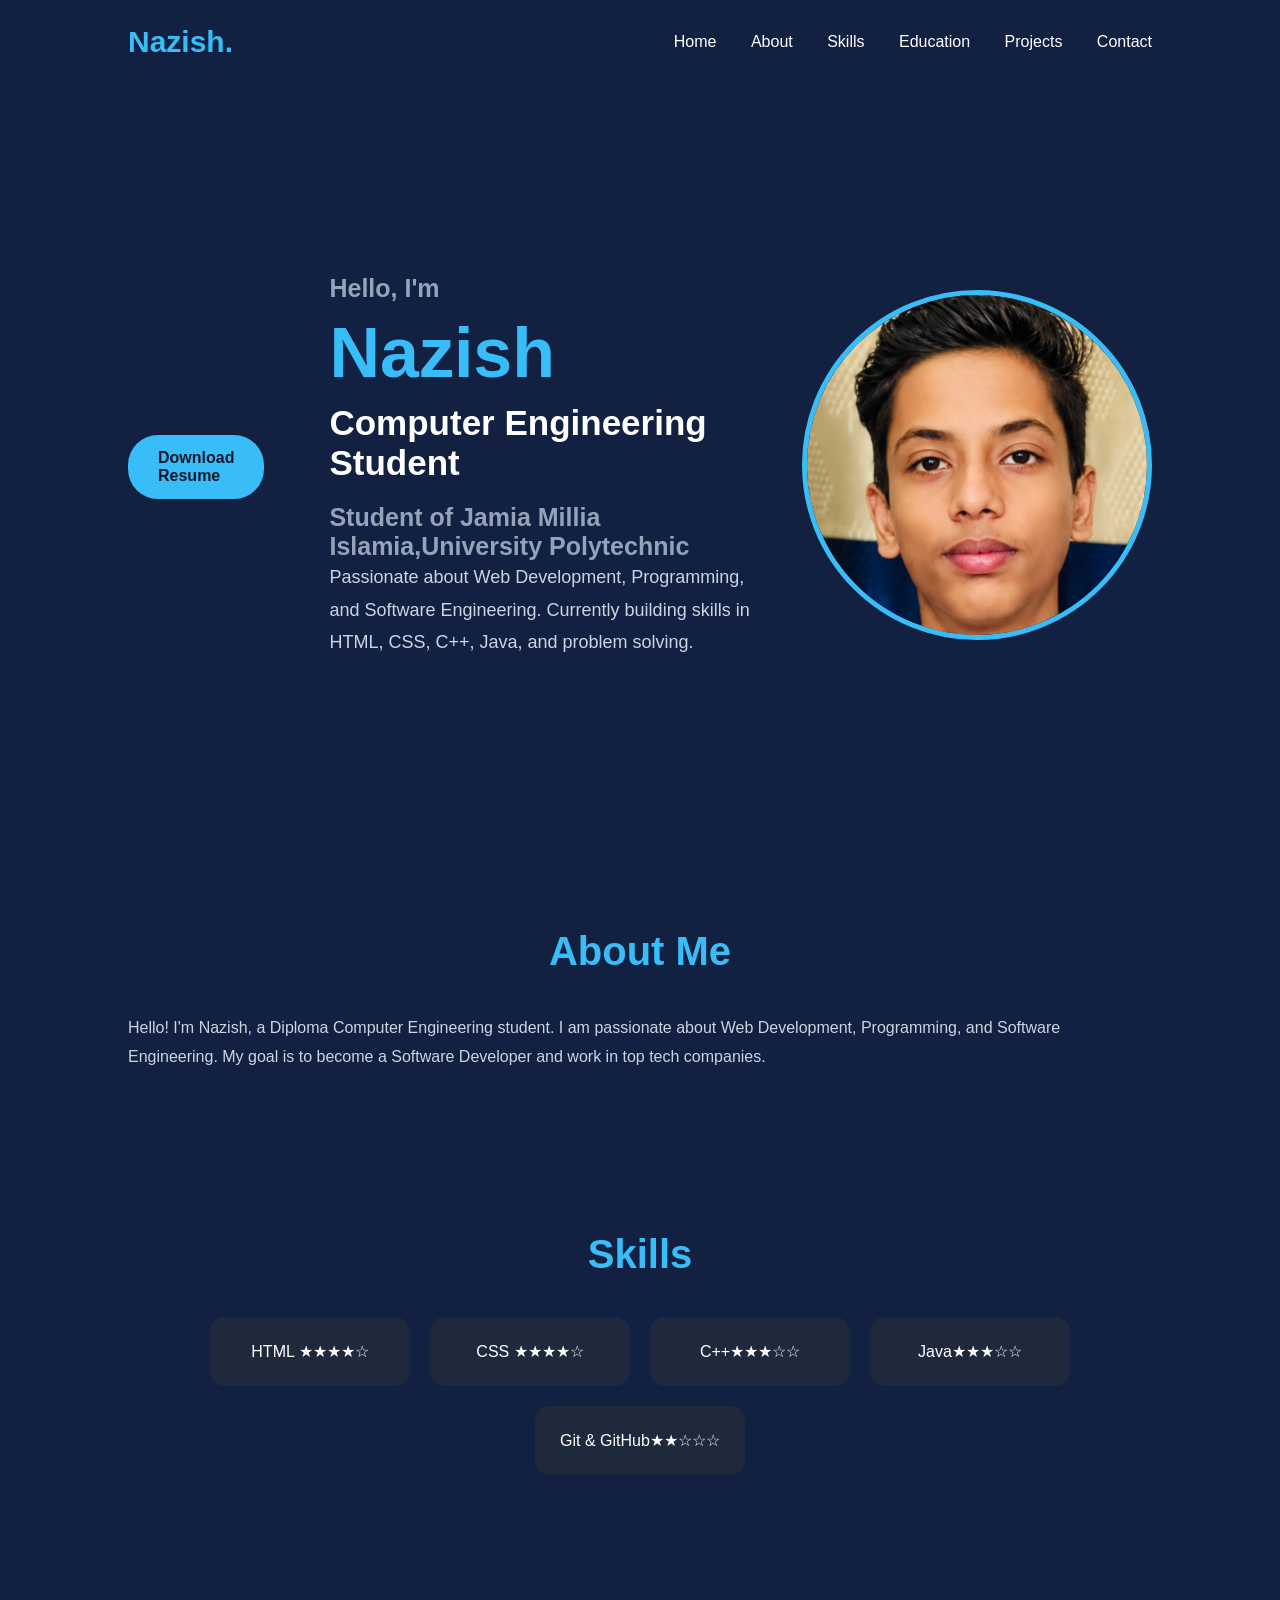
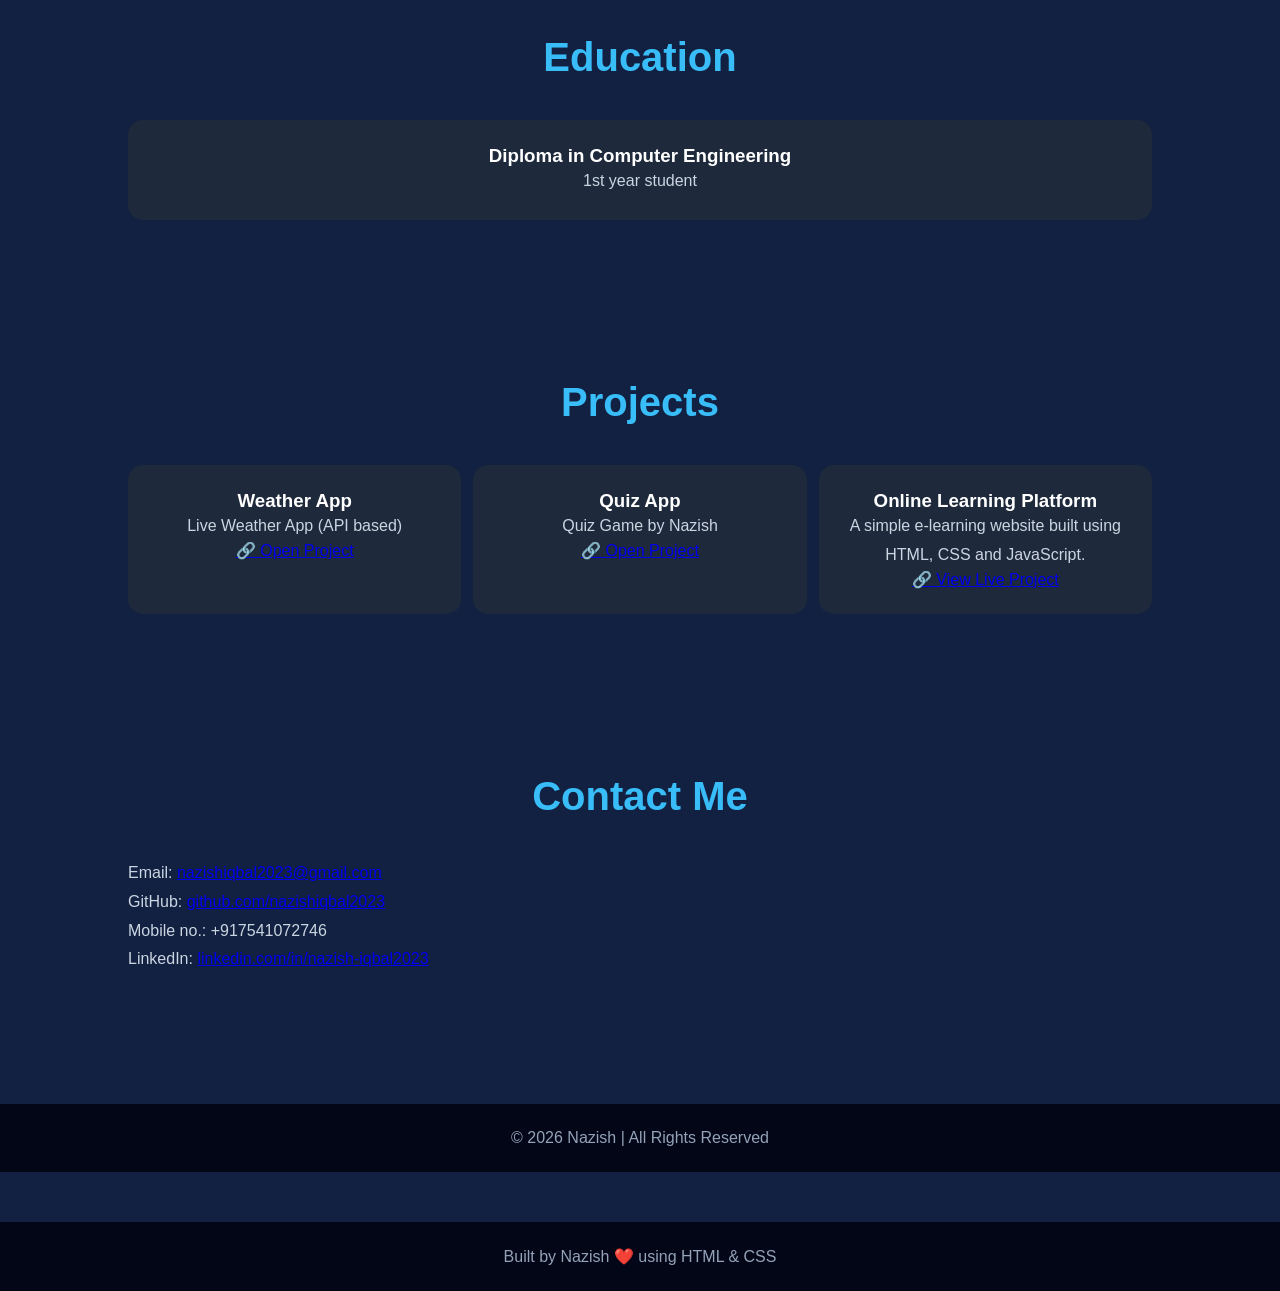
==== index.html @ af9a4926 "Update index.html" ====
<!DOCTYPE html>
<html lang="en">
<head>
    <meta charset="UTF-8">
    <meta name="viewport" content="width=device-width, initial-scale=1.0">
    <title>Nazish Portfolio</title>
    <link rel="stylesheet" href="Index.css">

</head>
<body>

    <header>
        <div class="logo">Nazish.</div>

        <nav>
            <a href="#home">Home</a>
            <a href="#about">About</a>
            <a href="#skills">Skills</a>
            <a href="#education">Education</a>
            <a href="#projects">Projects</a>
            <a href="#contact">Contact</a>
        </nav>
    </header>
      <section class="hero">
<a href="nazish resuming.docx" class="btn" download>
    Download Resume
</a>
        <div class="hero-text">
            <h3>Hello, I'm</h3>
            <h1>Nazish</h1>
            <h2>Computer Engineering Student</h2>
            <h3>Student of Jamia Millia Islamia,University Polytechnic</h3>
            <p>
                Passionate about Web Development, Programming,
                and Software Engineering. Currently building
                skills in HTML, CSS, C++, Java, and problem solving.
            </p>

        </div>

        <div class="hero-image">
           <img src="profile.png.png" alt="Profile Photo">
        </div>

    </section>
<!-- About Section -->
<section id="about" class="section">
    <h2>About Me</h2>
    <p>
        Hello! I'm Nazish, a Diploma Computer Engineering student.
        I am passionate about Web Development, Programming, and Software Engineering.
        My goal is to become a Software Developer and work in top tech companies.
    </p>
</section>

<!-- Skills Section -->
<section id="skills" class="section">
    <h2>Skills</h2>

    <div class="card-container">
        <div class="card">HTML ★★★★☆</div>
        <div class="card">CSS ★★★★☆</div>
        <div class="card">C++★★★☆☆</div>
        <div class="card">Java★★★☆☆</div>
        <div class="card">Git & GitHub★★☆☆☆</div>
    </div>
</section>

<!-- Education Section -->
<section id="education" class="section">
    <h2>Education</h2>

    <div class="education-box">
        <h3>Diploma in Computer Engineering</h3>
        <p>1st year student</p>
    </div>
</section>

<!-- Projects Section -->
<!-- Projects Section -->
<section id="projects" class="section">
  <h2>Projects</h2>

  <div class="project-container">

    <div class="project-card">
      <h3>Weather App</h3>
      <p>Live Weather App (API based)</p>

      <a href="weather.html" target="_blank">
        🔗 Open Project
      </a>
    </div>

    <div class="project-card">
      <h3>Quiz App</h3>
      <p>Quiz Game by Nazish</p>

      <a href="quiz.html" target="_blank">
        🔗 Open Project
      </a>
    </div>

    <div class="project-card">
      <h3>Online Learning Platform</h3>
      <p>A simple e-learning website built using HTML, CSS and JavaScript.</p>

      <a href="https://nazishiqbal2023.github.io/online-learning-platform/" target="_blank">
        🔗 View Live Project
      </a>
    </div>

  </div>
</section>
 
<!-- Contact Section -->
<section id="contact" class="section">
    <h2>Contact Me</h2>
    <p>
    Email:
    <a href="mailto:nazishiqbal2023@gmail.com">
        nazishiqbal2023@gmail.com
    </a>
</p>
    <p>
    GitHub:
    <a href="https://github.com/nazishiqbal2023">
        github.com/nazishiqbal2023
    </a>
</p>

    <p>Mobile no.: +917541072746</p>
    <p>
    LinkedIn:    
    <a href="linkedin.com/in/nazish-iqbal2023">
        linkedin.com/in/nazish-iqbal2023
    </a>
    </p>
</section>

<footer>
    <p>© 2026 Nazish | All Rights Reserved</p>
</footer>
<footer>
    <p>Built by Nazish ❤️ using HTML & CSS</p>
</footer>
</body>
</html>
---- Index.css ----
html{
    scroll-behavior:smooth;
}
*{
    margin:0;
    padding:0;
    box-sizing:border-box;
    font-family:Segoe UI, sans-serif;
}

body{
    background:#122041;
    color:white;
}

header{
    display:flex;
    justify-content:space-between;
    align-items:center;
    padding:25px 10%;
}

.logo{
    font-size:30px;
    font-weight:bold;
    color:#38bdf8;
}

nav a{
    color:white;
    text-decoration:none;
    margin-left:30px;
    transition:0.3s;
}

nav a:hover{
    color:#38bdf8;
}


.hero{
    min-height:85vh;
    display:flex;
    justify-content:space-between;
    align-items:center;
    padding:0 10%;
    gap:50px;
}

.hero-text{
    max-width:600px;
}

.hero-text h3{
    font-size:25px;
    color:#94a3b8;
}

.hero-text h1{
    font-size:70px;
    color:#38bdf8;
    margin:10px 0;
}

.hero-text h2{
    font-size:35px;
    margin-bottom:20px;
}

.hero-text p{
    font-size:18px;
    line-height:1.8;
    color:#cbd5e1;
}

.buttons{
    margin-top:30px;
}

.btn,
.btn-outline{
    text-decoration:none;
    padding:14px 30px;
    border-radius:30px;
    font-weight:bold;
    display:inline-block;
    margin-right:15px;
}

.btn{
    background:#38bdf8;
    color:#0f172a;
}

.btn:hover{
    transform:translateY(-3px);
}

.btn-outline{
    border:2px solid #38bdf8;
    color:#38bdf8;
}

.btn-outline:hover{
    background:#38bdf8;
    color:#0f172a;
}

.hero-image img{
    width:350px;
    height:350px;
    border-radius:50%;
    object-fit:cover;
    border:5px solid #38bdf8;
}



@media(max-width:900px){

    header{
        flex-direction:column;
        gap:20px;
    }

    .hero{
        flex-direction:column-reverse;
        text-align:center;
        padding:50px 10%;
    }

    .hero-text h1{
        font-size:50px;
    }

    .hero-text h2{
        font-size:28px;
    }

    .hero-image img{
        width:250px;
        height:250px;
    }
}

.section{
    padding:80px 10%;
}

.section h2{
    text-align:center;
    font-size:40px;
    color:#38bdf8;
    margin-bottom:40px;
}

.section p{
    color:#cbd5e1;
    line-height:1.8;
}

.card-container{
    display:flex;
    gap:20px;
    flex-wrap:wrap;
    justify-content:center;
}

.card,
.project-card,
.education-box{
    background:#1e293b;
    padding:25px;
    border-radius:15px;
    text-align:center;
    min-width:200px;
}


footer{
    text-align:center;
    padding:25px;
    background:#020617;
    color:#94a3b8;
    margin-top:50px;
}
.card:hover,
.project-card:hover{
    transform:translateY(-8px);
    transition:0.3s;
}
.project-container {
    display: grid;
    grid-template-columns: repeat(auto-fit, minmax(200px, 1fr));
    gap: 12px; 
}
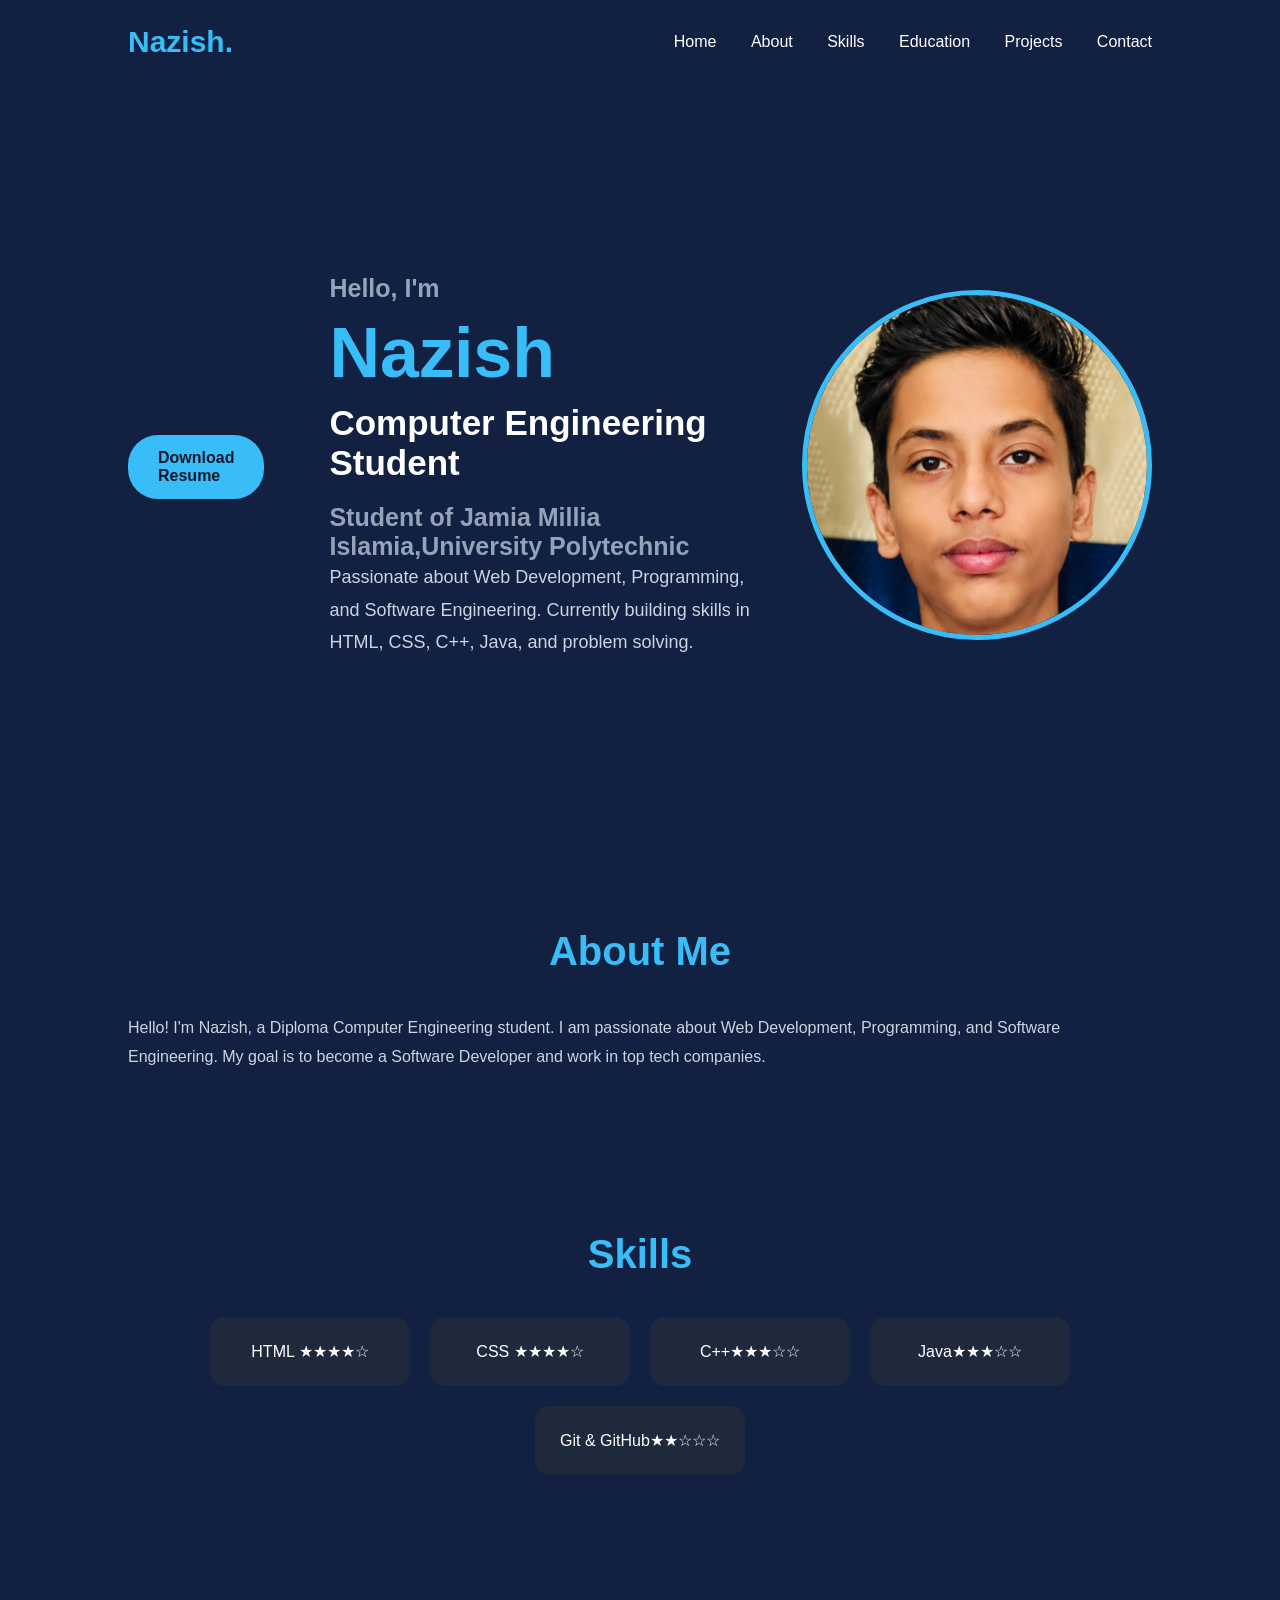
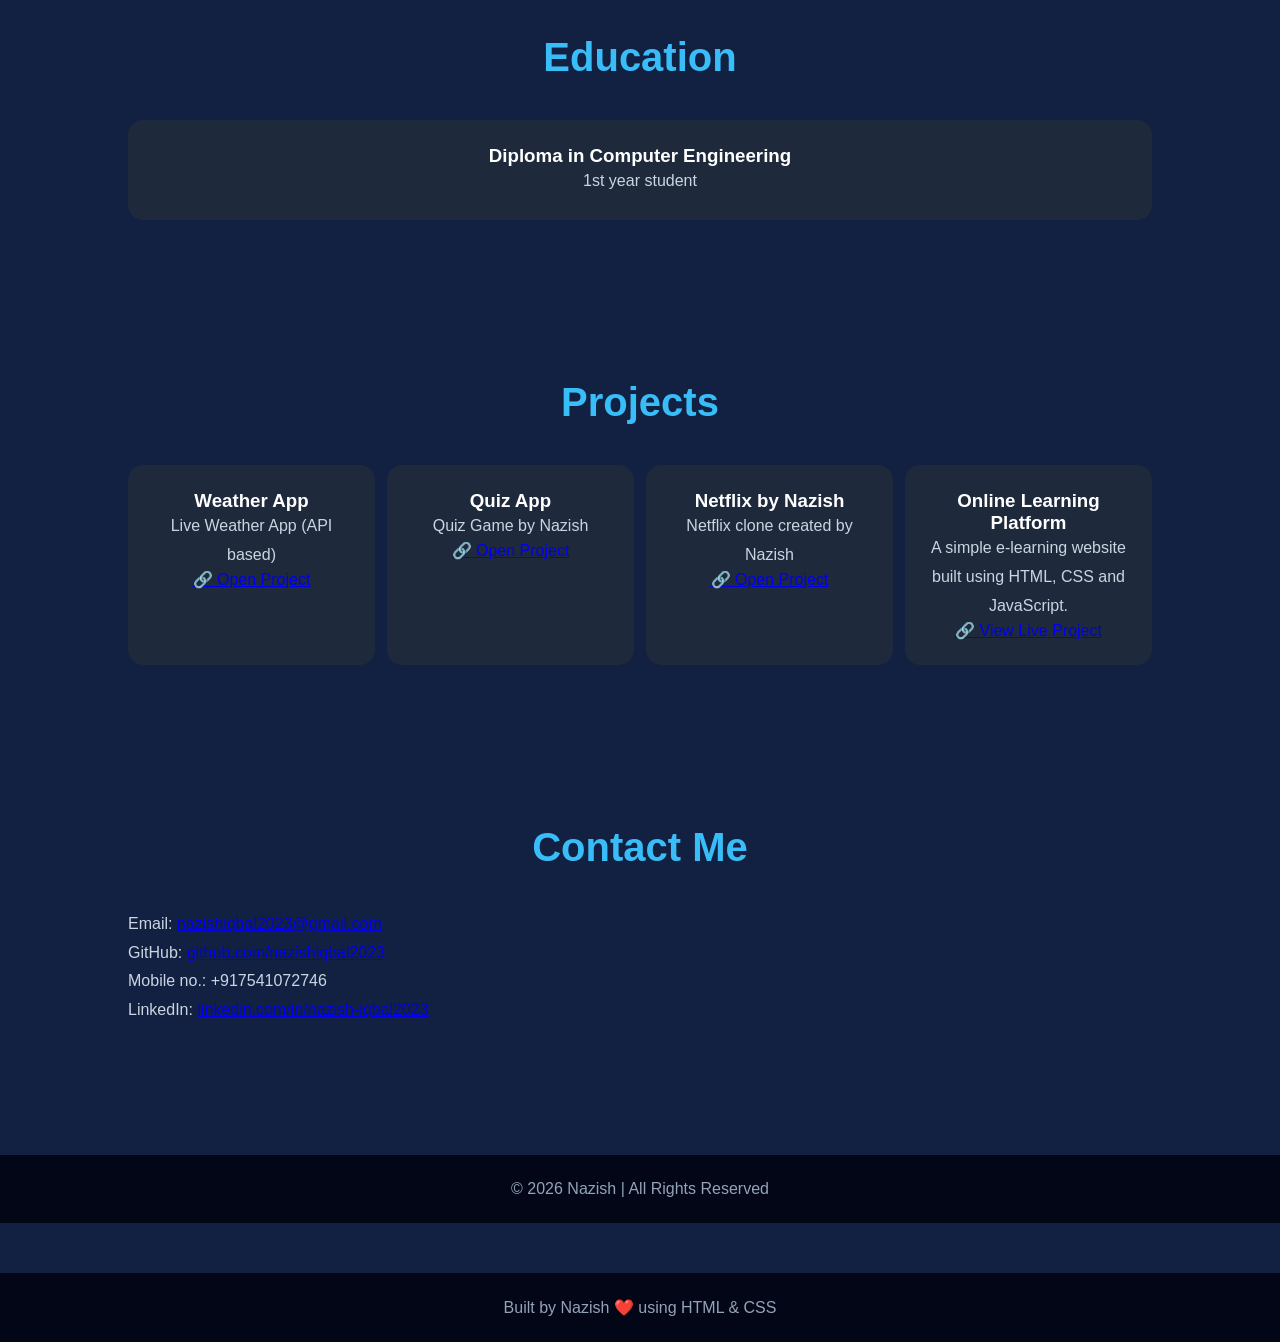
==== commit ad50f02d: "Update index.html" ====
--- a/index.html
+++ b/index.html
@@ -100,6 +100,13 @@
         🔗 Open Project
       </a>
     </div>
+       <div class="project-card">
+      <h3>Netflix by Nazish</h3>
+      <p>Netflix clone created by Nazish </p>
+      <a href="quiz.html" target="_blank">
+        🔗 Open Project
+      </a>
+    </div>
 
     <div class="project-card">
       <h3>Online Learning Platform</h3>
@@ -132,9 +139,9 @@
     <p>Mobile no.: +917541072746</p>
     <p>
     LinkedIn:    
-    <a href="linkedin.com/in/nazish-iqbal2023">
-        linkedin.com/in/nazish-iqbal2023
-    </a>
+   <a href="https://www.linkedin.com/in/nazish-iqbal2023" target="_blank">
+    linkedin.com/in/nazish-iqbal2023
+</a>
     </p>
 </section>
 
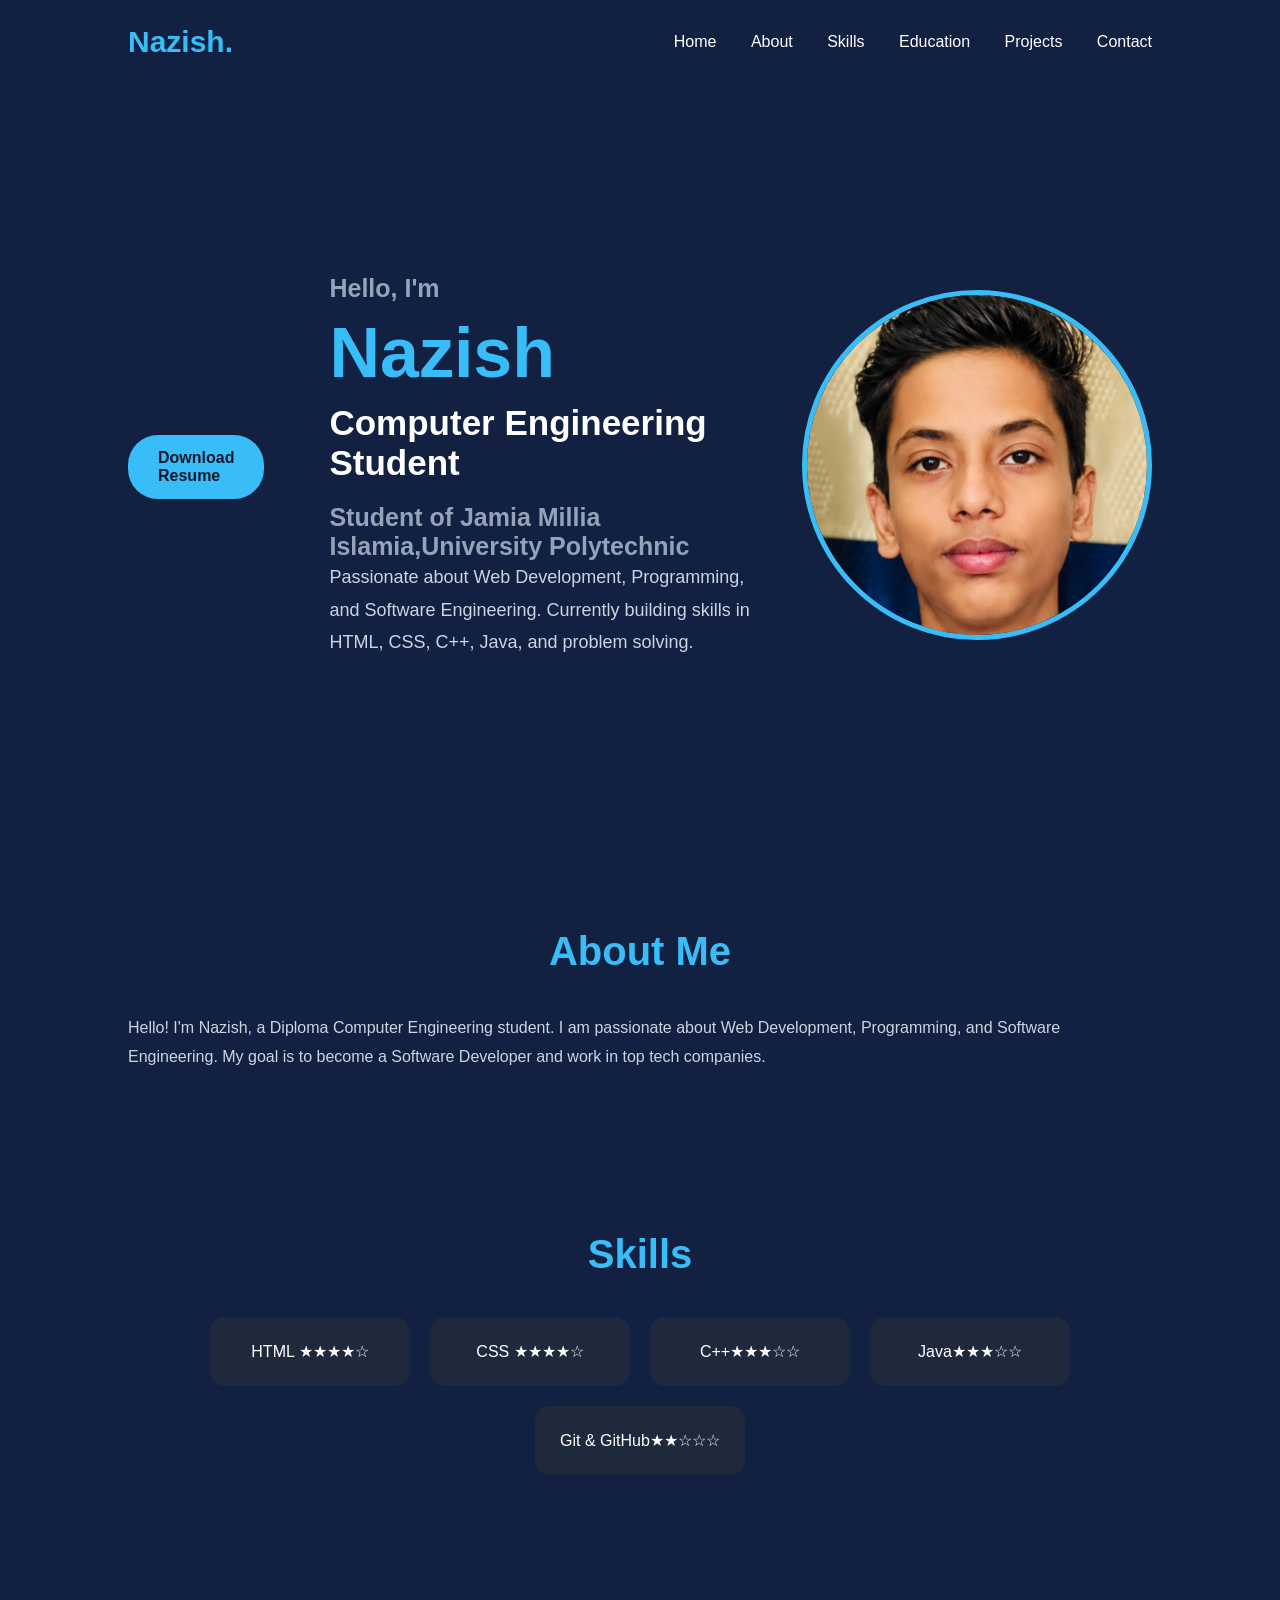
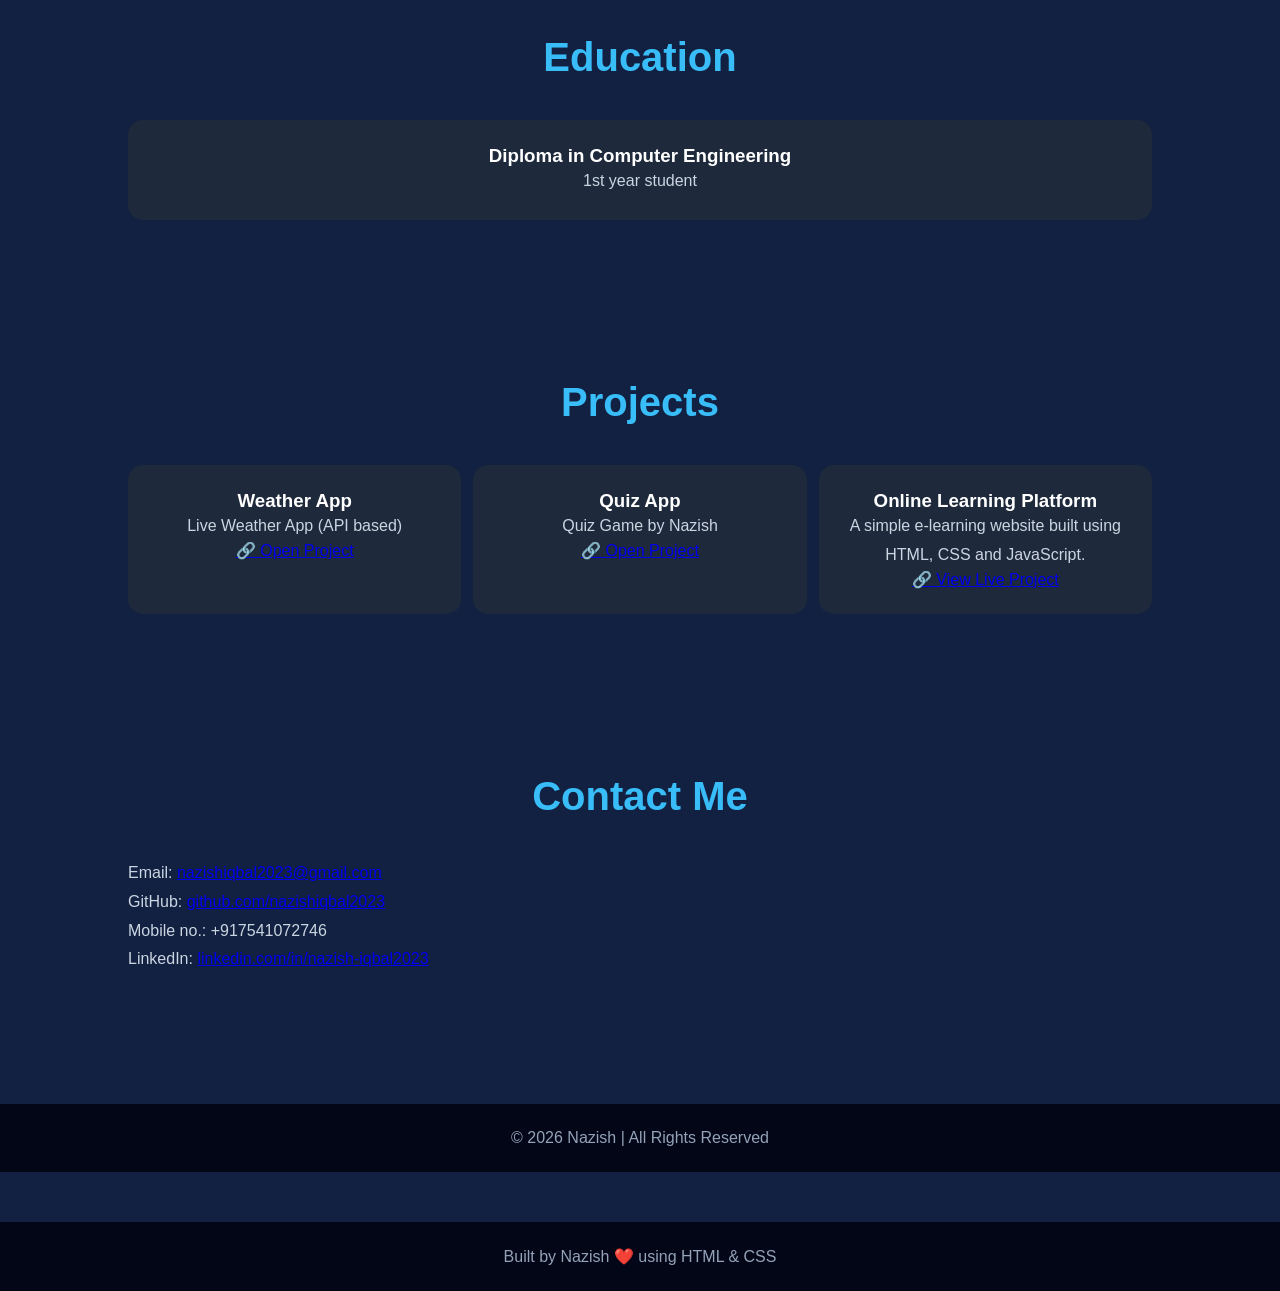
==== commit 933e4e18: "Update index.html" ====
--- a/index.html
+++ b/index.html
@@ -100,14 +100,6 @@
         🔗 Open Project
       </a>
     </div>
-       <div class="project-card">
-      <h3>Netflix by Nazish</h3>
-      <p>Netflix clone created by Nazish </p>
-      <a href="quiz.html" target="_blank">
-        🔗 Open Project
-      </a>
-    </div>
-
     <div class="project-card">
       <h3>Online Learning Platform</h3>
       <p>A simple e-learning website built using HTML, CSS and JavaScript.</p>
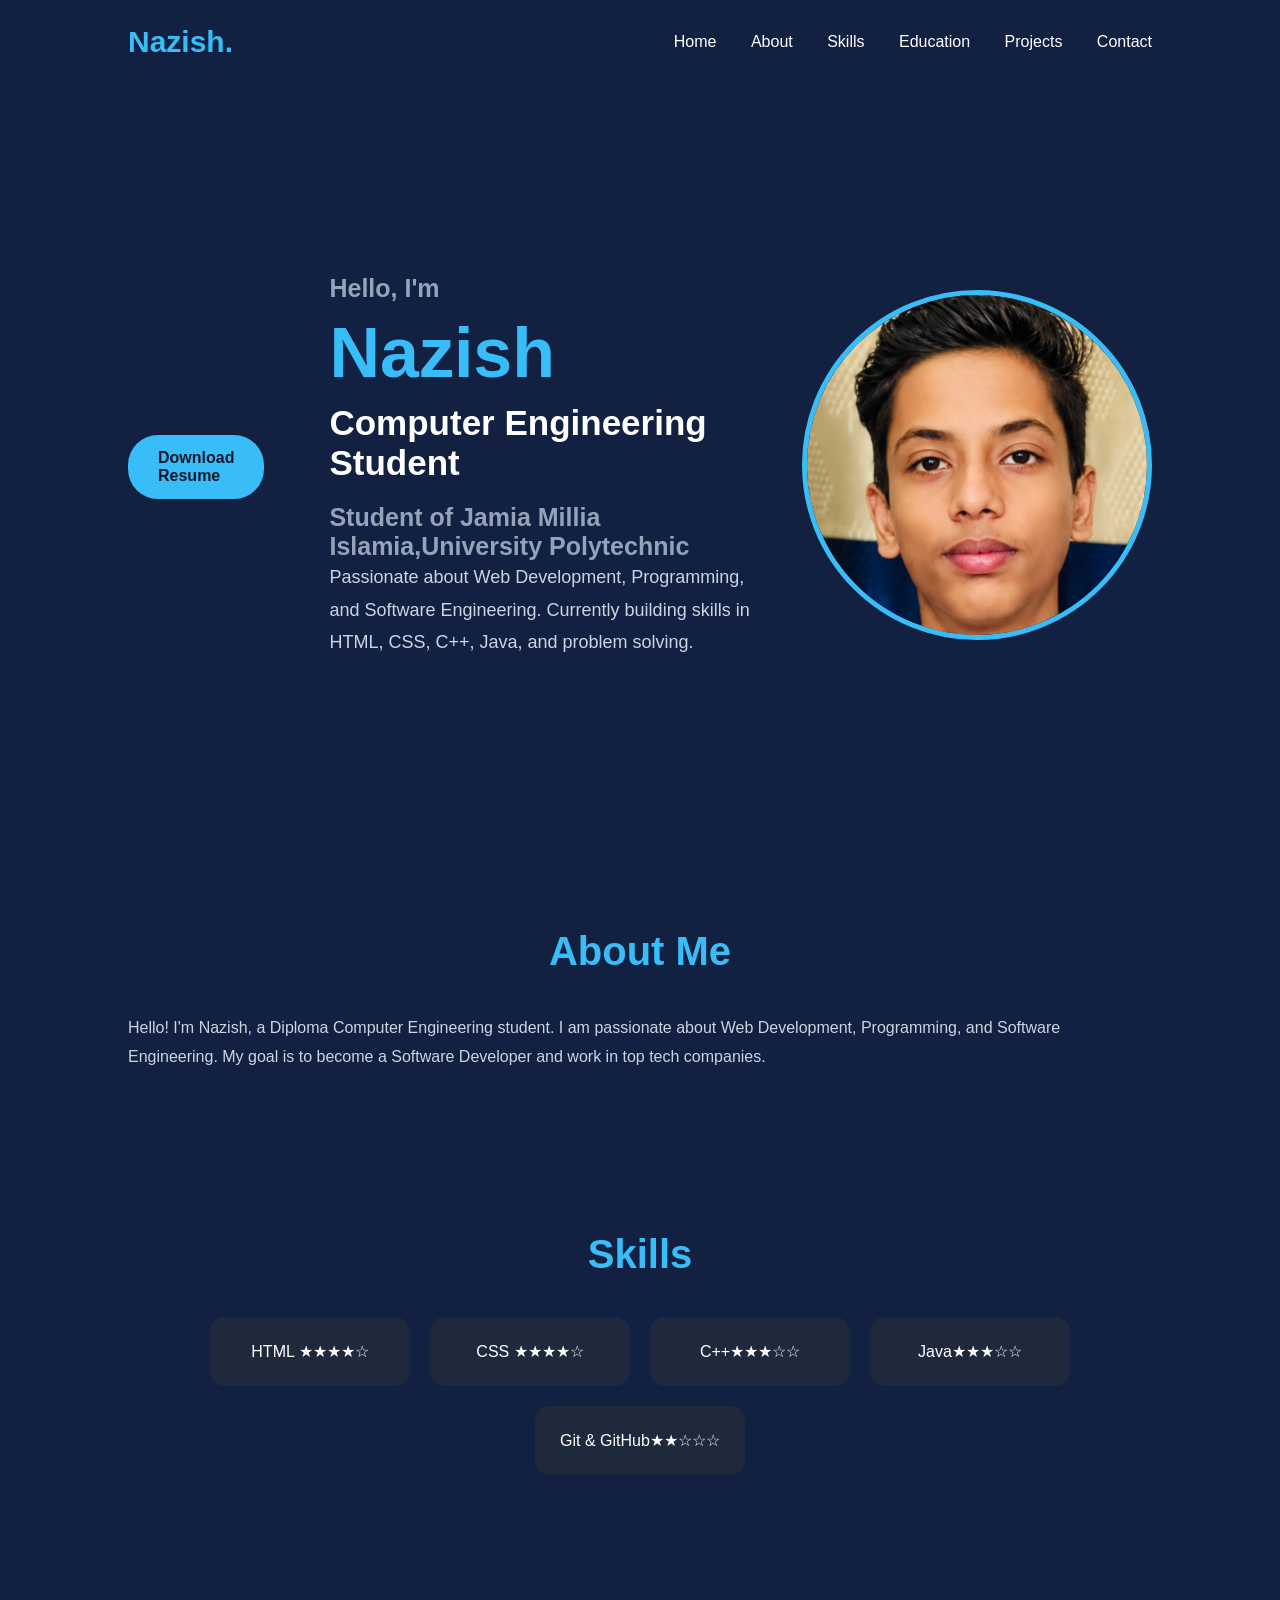
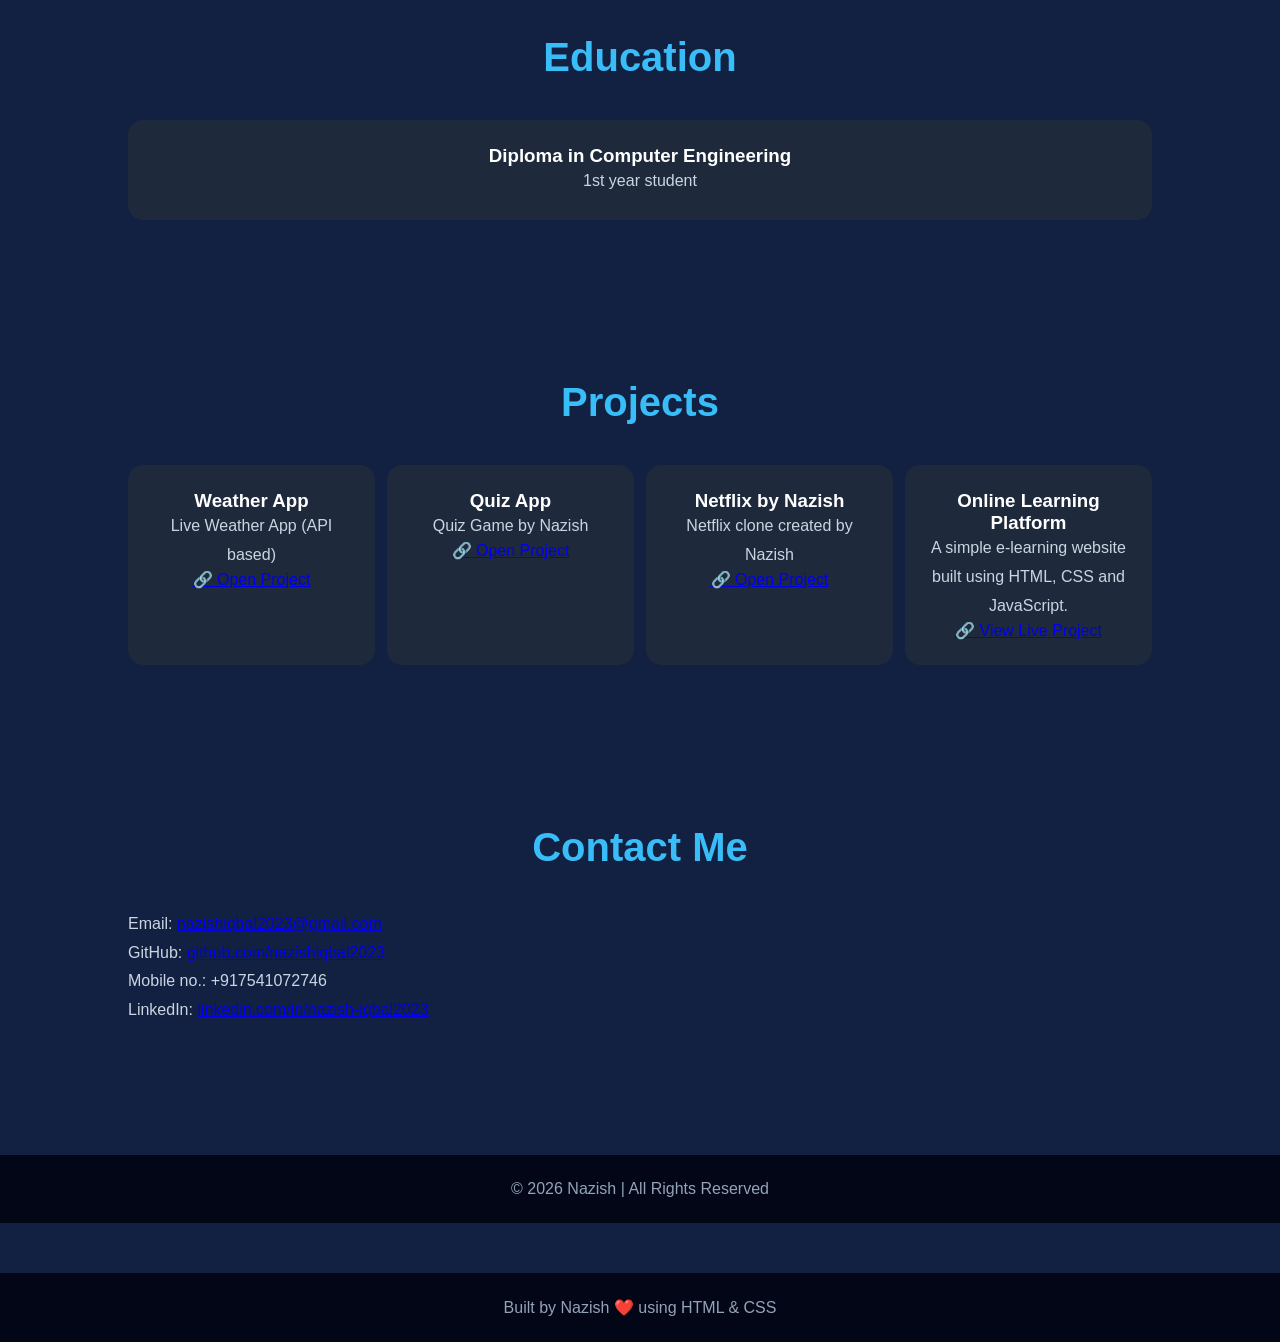
==== commit dfed8923: "Update index.html" ====
--- a/index.html
+++ b/index.html
@@ -100,6 +100,13 @@
         🔗 Open Project
       </a>
     </div>
+        <div class="project-card">
+      <h3>Netflix by Nazish</h3>
+      <p>Netflix clone created by Nazish </p>
+      <a href="https://nazishiqbal2023.github.io/Netflix-clone/" target="_blank">
+        🔗 Open Project
+      </a>
+    </div>
     <div class="project-card">
       <h3>Online Learning Platform</h3>
       <p>A simple e-learning website built using HTML, CSS and JavaScript.</p>
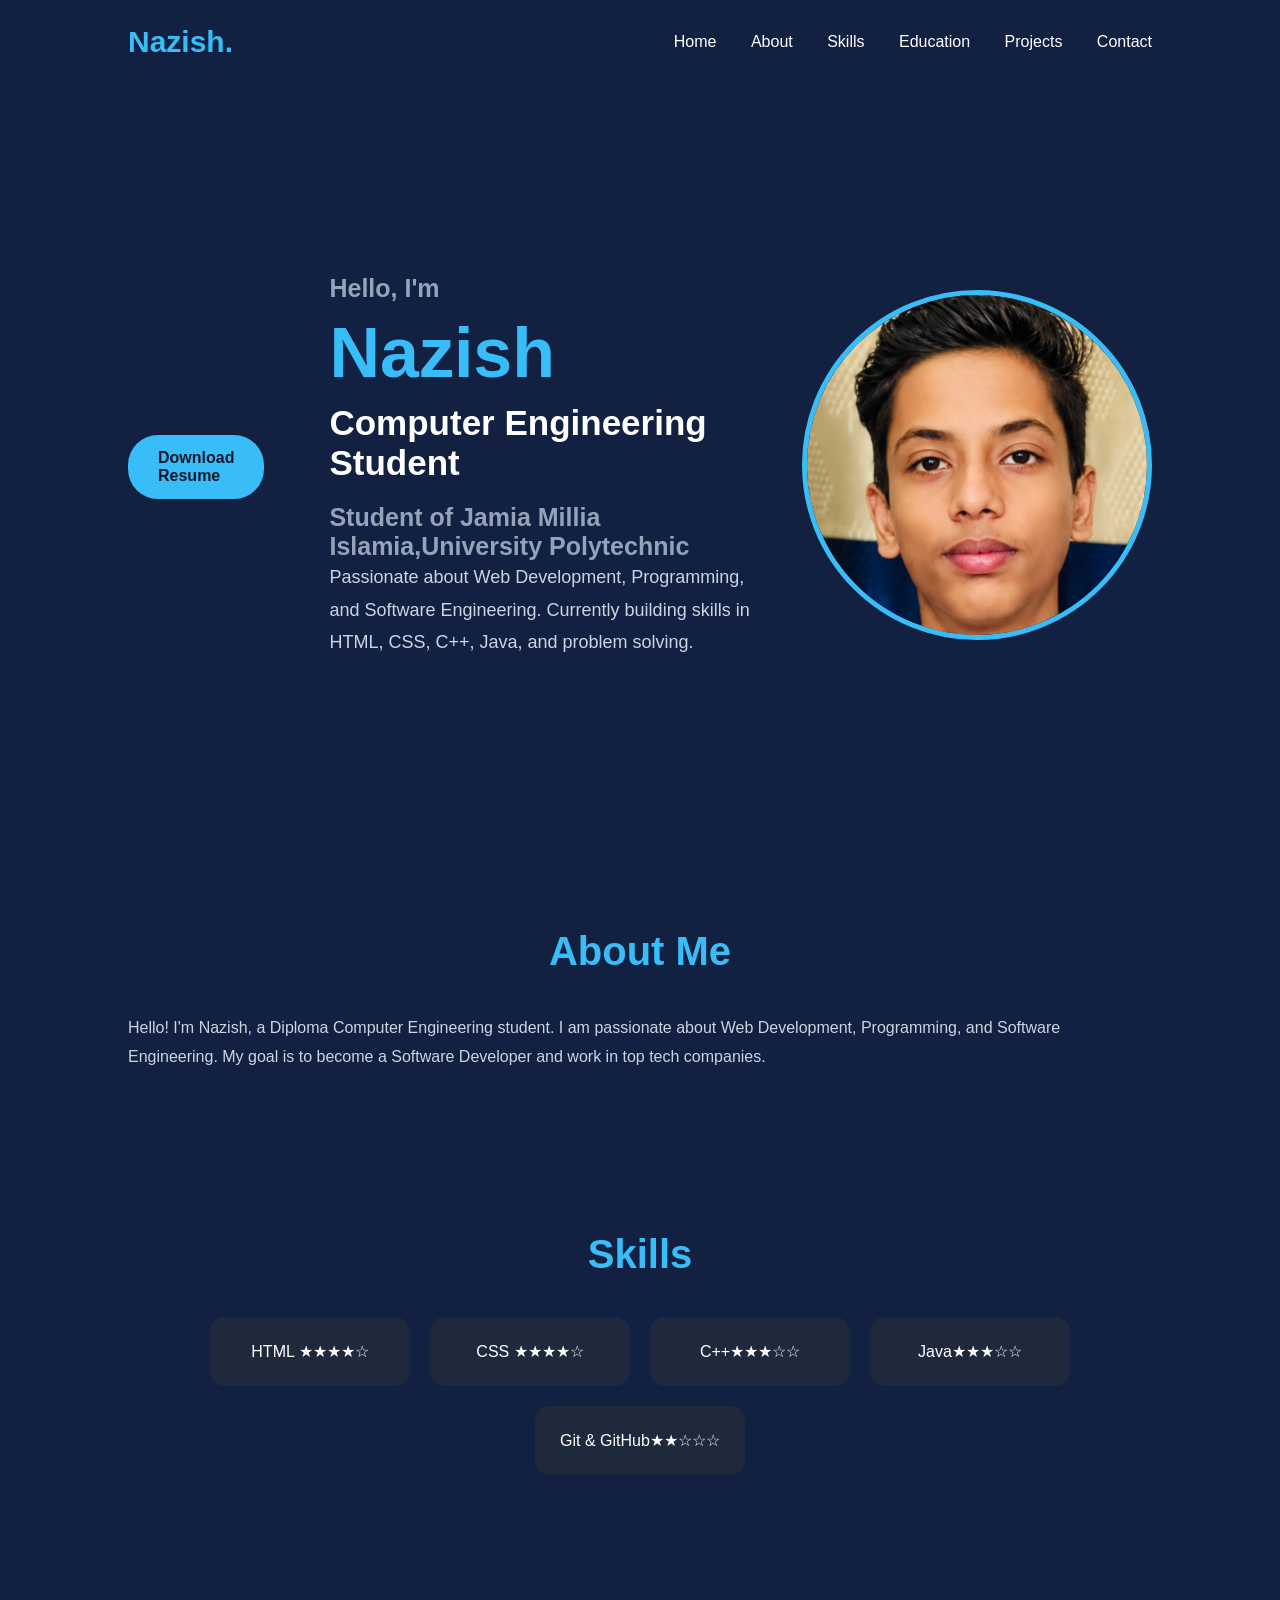
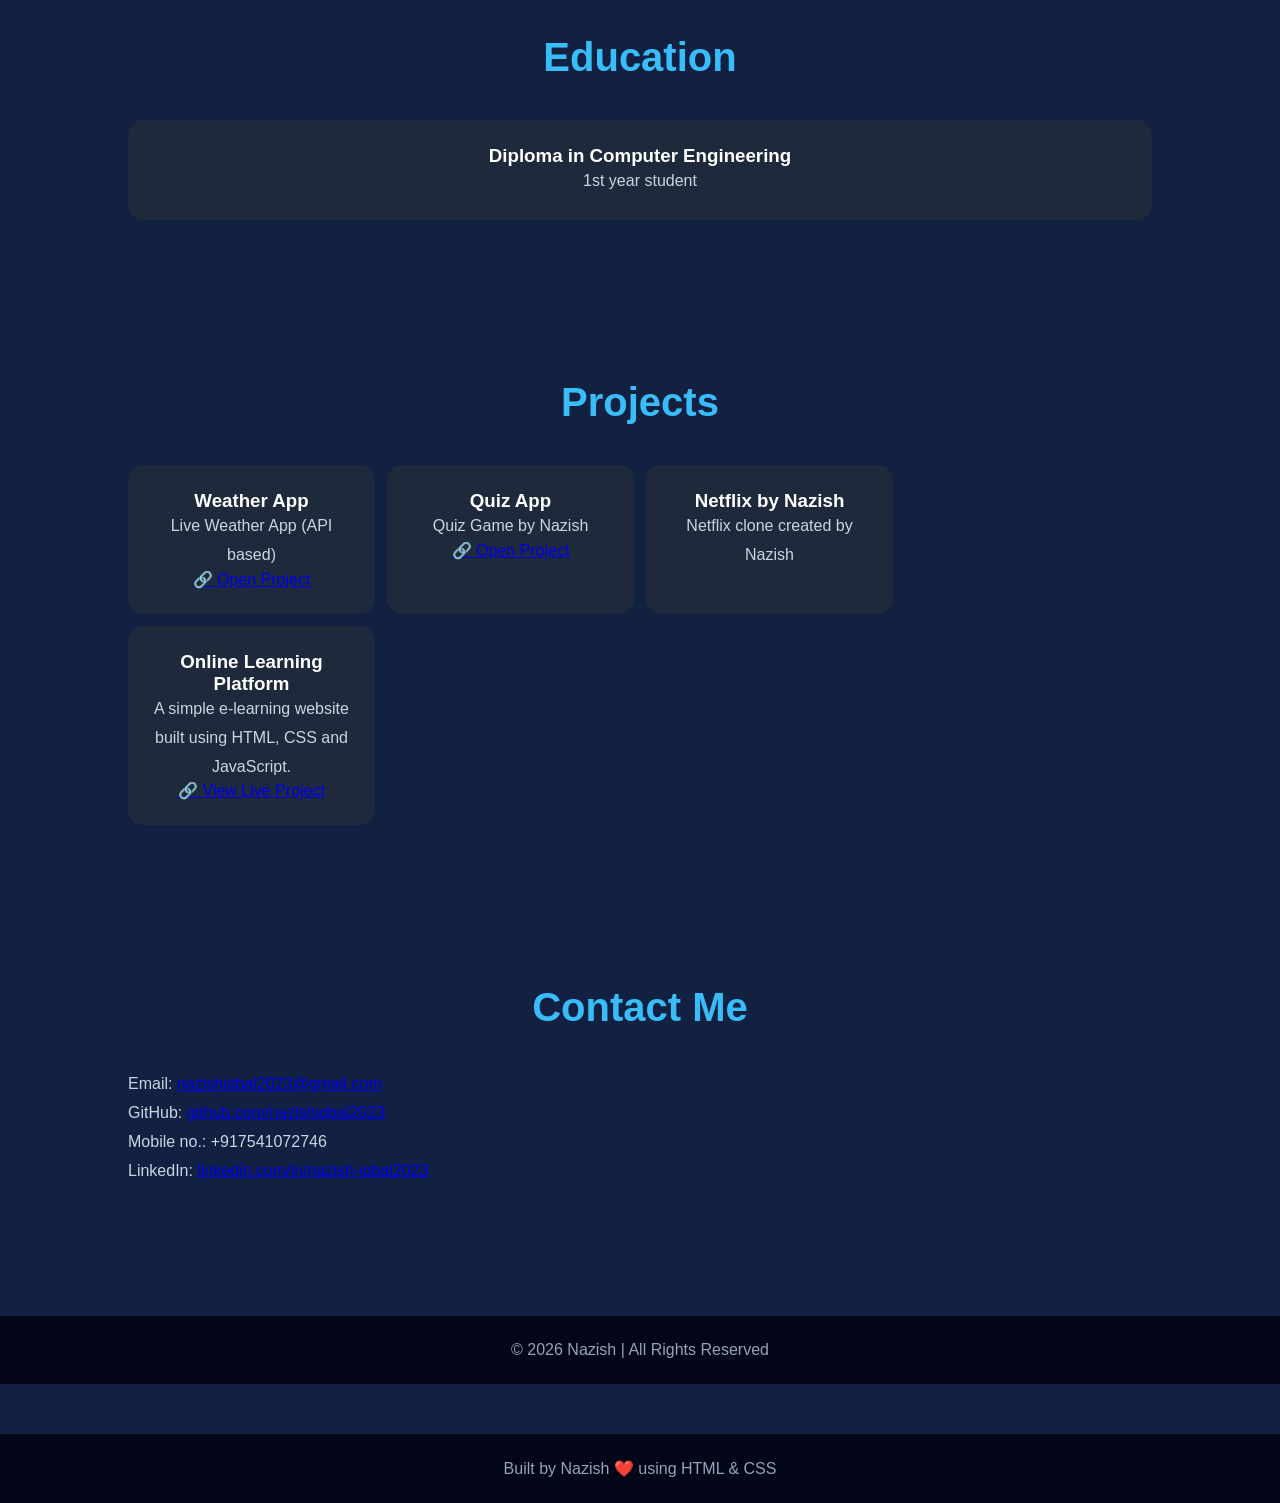
==== commit dd125786: "Update index.html" ====
--- a/index.html
+++ b/index.html
@@ -103,7 +103,7 @@
         <div class="project-card">
       <h3>Netflix by Nazish</h3>
       <p>Netflix clone created by Nazish </p>
-      <a href="https://nazishiqbal2023.github.io/Netflix-clone/" target="_blank">
+      <a 
         🔗 Open Project
       </a>
     </div>
